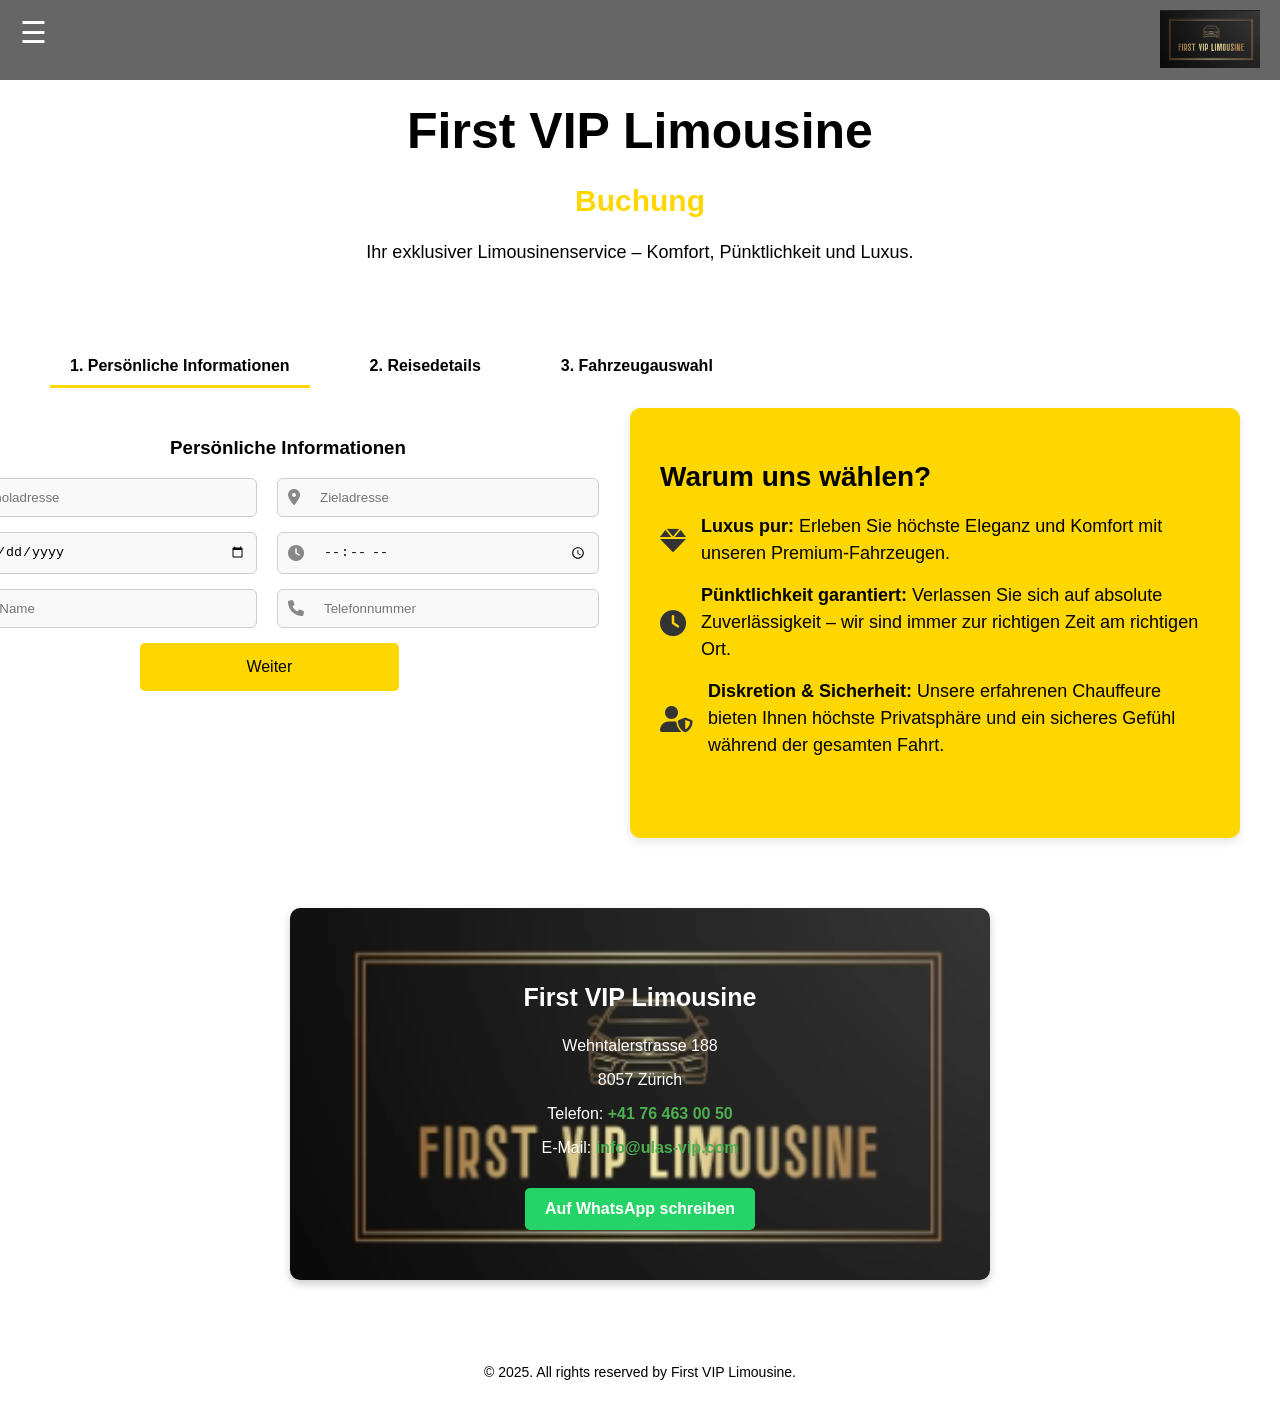
==== booking.html @ 93b34608 "Update booking.html" ====
<!DOCTYPE html>
<html lang="de">
<head>
  <meta charset="UTF-8" />
  <meta name="viewport" content="width=device-width, initial-scale=1.0"/>
  <link rel="icon" type="image/png" href="logo_first_vip_limousine.png">
  <link rel="icon" href="logo_first_vip_limousine.png" sizes="192x192" type="image/png">
  <link rel="apple-touch-icon" href="logo_first_vip_limousine.png">
  <meta name="msapplication-TileImage" content="logo_first_vip_limousine.png">
  <title>Buchung - First VIP Limousine</title>
  <link rel="stylesheet" href="style.css" />
  <script defer src="index.js"></script>
  <script src="https://cdn.jsdelivr.net/npm/@supabase/supabase-js@2/dist/umd/supabase.min.js"></script>
  <script src="booking.js" defer></script>
  <link rel="stylesheet" href="https://cdnjs.cloudflare.com/ajax/libs/font-awesome/6.0.0/css/all.min.css" />
  <script src="https://maps.googleapis.com/maps/api/js?key=DEIN_API_KEY&libraries=places"></script>
  <script src="https://www.google.com/recaptcha/api.js" async defer></script>
</head>
<body>
  <!-- Navigation -->
  <header class="header">
    <div class="menu-icon" onclick="handleMenuClick()">☰</div>
    <nav class="menu" id="menu">
      <a href="index.html" data-key="home">Startseite</a>
      <a href="about.html" data-key="about">Über uns</a>
      <a href="services.html" data-key="services">Dienstleistungen</a>
      <a href="booking.html" data-key="booking">Buchung</a>
      <a href="vehicles.html" data-key="vehicles">Fahrzeuge</a>
      <div class="language-switcher">
        <div class="current-language" onclick="toggleLanguageDropdown()">
          <img src="https://flagcdn.com/w40/de.png" alt="Deutsch" id="current-flag" />
          <span id="current-language-text">Deutsch</span>
          <span class="dropdown-arrow">&#9662;</span>
        </div>
        <div class="language-dropdown" id="language-dropdown" style="display: none;">
          <div onclick="switchLanguage('de')">
            <img src="https://flagcdn.com/w40/de.png" alt="Deutsch" /> Deutsch
          </div>
          <div onclick="switchLanguage('en')">
            <img src="https://flagcdn.com/w40/gb.png" alt="English" /> English
          </div>
        </div>
      </div>
    </nav>
    <img class="logo" src="logo_first_vip_limousine.png" alt="First VIP Limousine" />
  </header>

  <div class="mobile-sidebar" id="mobileSidebar">
    <div class="close-btn" onclick="toggleMobileSidebar()">×</div>
    <div class="sidebar-links">
      <a href="index.html" data-key="home">Startseite</a>
      <a href="about.html" data-key="about">Über uns</a>
      <a href="services.html" data-key="services">Dienstleistungen</a>
      <a href="booking.html" data-key="booking">Buchung</a>
      <a href="vehicles.html" data-key="vehicles">Fahrzeuge</a>
    </div>
    <div class="sidebar-language">
      <div class="current-language" onclick="toggleLanguageDropdownSidebar()">
        <img src="https://flagcdn.com/w40/de.png" alt="Deutsch" id="current-flag-sidebar">
        <span id="current-language-text-sidebar">Deutsch</span>
        <span class="dropdown-arrow">▼</span>
      </div>
      <div class="language-dropdown" id="language-dropdown-sidebar" style="display: none;">
        <div onclick="switchLanguage('en')">
          <img src="https://flagcdn.com/w40/gb.png" alt="English"> English
        </div>
      </div>
    </div>
    <img src="logo_first_vip_limousine.png" class="sidebar-logo" alt="First VIP Limousine">
  </div>

  <section class="title-section">
    <h1 class="main-title" data-key="welcome">First VIP Limousine</h1>
    <h2 class="subtitle" data-key="bookingTitle">Buchung</h2>
    <p class="intro-text" data-key="bookingIntro">
      Ihr exklusiver Limousinenservice – Komfort, Pünktlichkeit und Luxus.
    </p>
  </section>

  <div class="step-tracker">
    <span class="step active" data-key="step1">1. Persönliche Informationen</span>
    <span class="step" data-key="step2">2. Reisedetails</span>
    <span class="step" data-key="step3">3. Fahrzeugauswahl</span>
  </div>

  <section class="booking-container">
    <div class="personal-info-container">
      <div class="booking-steps">
        <div class="step" id="step1">
          <h3 data-key="personalInfo">Persönliche Informationen</h3>
          <div class="input-row">
            <div class="input-group">
              <i class="fa-solid fa-location-dot"></i>
              <input type="text" id="pickup" placeholder="Abholadresse" data-key="pickupPlaceholder" />
            </div>
            <div class="input-group">
              <i class="fa-solid fa-map-marker-alt"></i>
              <input type="text" id="destination" placeholder="Zieladresse" data-key="destinationPlaceholder" />
            </div>
          </div>
          <div class="input-row">
            <div class="input-group">
              <i class="fa-solid fa-calendar"></i>
              <input type="date" id="date" />
            </div>
            <div class="input-group">
              <i class="fa-solid fa-clock"></i>
              <input type="time" id="time" />
            </div>
          </div>
          <div class="input-row">
            <div class="input-group">
              <i class="fa-solid fa-user"></i>
              <input type="text" id="name" placeholder="Ihr Name" data-key="namePlaceholder" />
            </div>
            <div class="input-group">
              <i class="fa-solid fa-phone"></i>
              <input type="tel" id="phone" placeholder="Telefonnummer" data-key="phonePlaceholder" />
            </div>
          </div>
          <button class="next-btn" onclick="nextStep(1)" data-key="next">Weiter</button>
        </div>
      </div>
    </div>
    <div class="step" id="step2" style="display: none;">
        <h3 data-key="travelDetails">Reisedetails</h3>
        <div class="reisedetails-container">
          <div class="reisedetails-group">
            <label for="passengers" data-key="passengerLabel">Anzahl der Passagiere</label>
            <div class="select-box">
              <i class="fa-solid fa-user"></i>
              <select id="passengers">
                <option value="" data-key="passengerOption">Wählen Sie die Anzahl</option>
                <option value="1">1 Passagier</option>
                <option value="2">2 Passagiere</option>
                <option value="3">3 Passagiere</option>
                <option value="4">4 Passagiere</option>
                <option value="5">5 Passagiere</option>
                <option value="6">6 Passagiere</option>
              </select>
            </div>
          </div>
          <div class="reisedetails-group">
            <label for="luggage" data-key="luggageLabel">Anzahl der Gepäckstücke</label>
            <div class="select-box">
              <i class="fa-solid fa-suitcase"></i>
              <select id="luggage">
                <option value="" data-key="luggageOption">Wählen Sie die Anzahl</option>
                <option value="0">0 Gepäckstücke</option>
                <option value="1">1 Gepäckstück</option>
                <option value="2">2 Gepäckstücke</option>
                <option value="3">3 Gepäckstücke</option>
                <option value="4">4 Gepäckstücke</option>
                <option value="5">5 Gepäckstücke</option>
              </select>
            </div>
          </div>
        </div>
        <div class="button-group">
          <button class="back-btn" onclick="prevStep(2)" data-key="back">Zurück</button>
          <button class="next-btn" onclick="nextStep(2)" data-key="next">Weiter</button>
        </div>
      </div>
  
      <div id="step3" class="step" style="display: none;">
        <h2 data-key="vehicleSelection">Wählen Sie Ihr Fahrzeug</h2>
        <div class="fahrzeugauswahl-container">
          <div class="fahrzeug-option" data-car="First Class" onclick="selectCar('First Class')">
            <img src="background_startseite.jpg" alt="First Class" />
            <span class="fahrzeug-label" data-key="firstClass">First Class</span>
            <p data-key="priceFirst">Pro km 5.00 CHF</p>
          </div>
          <div class="fahrzeug-option" data-car="Business VAN" onclick="selectCar('Business VAN')">
            <img src="bildfahrzeugeV250.jpg" alt="Business Van" />
            <span class="fahrzeug-label" data-key="businessVan">Business VAN</span>
            <p data-key="priceVan">Pro km 5.00 CHF</p>
          </div>
        </div>
  
        <div class="recaptcha-container">
          <div class="g-recaptcha" data-sitekey="6LcBk5cqAAAAAPrDhDTb3N4VmvS8I1IhGd5ZooPm"></div>
        </div>
  
        <div class="button-group">
          <button class="back-btn" onclick="prevStep(3)" data-key="back">Zurück</button>
          <button class="next-btn" onclick="sendBooking()" data-key="submitBooking">Buchung senden</button>
        </div>
  
        <div id="result-box"></div>
      </div>
  
      <div class="info-box">
        <h2 data-key="whyChooseUs">Warum sollten Sie sich für uns entscheiden?</h2>
        <div class="info-point">
          <i class="fas fa-gem"></i>
          <p><strong data-key="luxury">Luxus pur:</strong> <span data-key="luxuryText">Erleben Sie höchste Eleganz und Komfort mit unseren Premium-Fahrzeugen.</span></p>
        </div>
        <div class="info-point">
          <i class="fas fa-clock"></i>
          <p><strong data-key="punctuality">Pünktlichkeit garantiert:</strong> <span data-key="punctualityText">Verlassen Sie sich auf absolute Zuverlässigkeit – wir sind immer zur richtigen Zeit am richtigen Ort.</span></p>
        </div>
        <div class="info-point">
          <i class="fas fa-user-shield"></i>
          <p><strong data-key="security">Diskretion & Sicherheit:</strong> <span data-key="securityText">Unsere erfahrenen Chauffeure bieten Ihnen höchste Privatsphäre und ein sicheres Gefühl während der gesamten Fahrt.</span></p>
        </div>
      </div>
    </section>
  
    <section class="contact-section">
      <div class="contact-box">
        <p class="contact-title" data-key="companyName">First VIP Limousine</p>
        <p data-key="address">Wehntalerstrasse 188</p>
        <p data-key="city">8057 Zürich</p>
        <p data-key="phone">Telefon: <a class="contact-link" href="tel:+41764630050">+41 76 463 00 50</a></p>
        <p data-key="email">E-Mail: <a class="contact-link" href="mailto:info@ulas-vip.com">info@ulas-vip.com</a></p>
        <a href="https://wa.me/41764630050" class="whatsapp-button" data-key="whatsapp">Auf WhatsApp schreiben</a>
      </div>
    </section>
  <footer>
    <p>© 2025. All rights reserved by First VIP Limousine.</p>
  </footer>
  </body>

  </html>
---- style.css ----
body {
    font-family: Arial, sans-serif;
    margin: 0;
    padding: 0;
}

.header {
    display: flex;
    justify-content: space-between;
    align-items: center;
    background: rgba(0, 0, 0, 0.6);
    color: white;
    padding: 10px 30px;
    position: fixed;
    width: 100%;
    height: 60px;
    top: 0;
    left: 0;
    z-index: 1000;
    border-bottom: none;
}

.menu-icon {
    display: block;
    font-size: 30px;
    cursor: pointer;
    color: white;
    z-index: 1100;
    position: absolute;
    left: 20px;
    top: 15px;
}

.menu {
    display: none;
    justify-content: center;
    align-items: center;
    gap: 30px;
    position: absolute;
    top: 0;
    left: 50%;
    transform: translateX(-50%);
    height: 100%;
    flex-wrap: nowrap;
    transition: all 0.3s ease;
}

.menu a {
    color: white;
    text-decoration: none;
    font-size: 18px;
    font-weight: bold;
    display: inline-block; 
    white-space: nowrap;
}

.logo {
    width: 100px;
    position: absolute;
    right: 80px;
    top: 10px;
}

.menu.open {
    display: flex;
}

.menu.open a {
    display: inline-block;
}

.hero {
    display: flex;
    justify-content: center;
    align-items: center;
    flex-direction: column;
    height: 100vh;
    background: url('background_startseite.jpg') no-repeat center center/cover;
    color: white;
    text-align: center;
}

.hero h1 {
    font-size: 60px;
    margin-bottom: 20px;
}

.hero button {
    background: gold;
    border: none;
    padding: 15px 30px;
    font-size: 18px;
    cursor: pointer;
    margin-top: 10px;
}

.home {
    text-align: center;
    padding: 40px;
}

.about h2, .about p {
    text-align: center;
}

@media (max-width: 768px) {
    .menu {
        display: none;
    }

    .menu.open {
        display: flex;
        flex-direction: column;
        gap: 10px;
        position: absolute;
        top: 60px;
        left: 50%;
        transform: translateX(-50%);
        background: rgba(0, 0, 0, 0.8);
        padding: 20px;
        border-radius: 10px;
    }

    .menu.open a {
        display: block;
        text-align: center;
    }
}

.menu.open a:hover {
    color: gold;
}

.contact-section {
    display: flex;
    justify-content: center;
    align-items: center;
    padding: 50px 20px;
    background: white;
}

.contact-box {
    background: rgba(0, 0, 0, 0.7); 
    color: white;
    padding: 50px;
    border-radius: 10px;
    text-align: center;
    max-width: 600px;
    width: 100%;
    position: relative;
    background-image: url('logo_first_vip_limousine.png');
    background-size: 100%;
    background-repeat: no-repeat;
    background-position: center;
    box-shadow: 0 4px 8px rgba(0, 0, 0, 0.2);
}

.contact-title {
    font-size: 25px;
    font-weight: bold;
}

.contact-link {
    color: #4CAF50;
    text-decoration: none;
    font-weight: bold;
}

.whatsapp-button {
    display: inline-block;
    background-color: #25D366;
    color: white;
    padding: 12px 20px;
    margin-top: 15px;
    border-radius: 5px;
    text-decoration: none;
    font-weight: bold;
    transition: background 0.3s ease;
}

.whatsapp-button:hover {
    background-color: #1ebe57;
}

.about-page {
    text-align: center;
    padding: 60px 20px;
}

.about-title {
    font-size: 50px;
    font-weight: bold;
    margin-bottom: 10px;
}

.about-subtitle {
    font-size: 30px;
    color: gold;
    margin-bottom: 20px;
}

.about-intro {
    font-size: 18px;
    margin-bottom: 40px;
}

.about-content {
    display: flex;
    justify-content: space-between;
    align-items: center;
    max-width: 1400px;
    margin: 0 auto;
    padding: 40px 20px;
}

.about-text {
    flex: 1;
    text-align: left;
    padding: 20px;
    margin-right: 50px;
}

.about-point {
    margin-bottom: 20px;
}

.about-point h3 {
    font-size: 24px;
    color: gold;
}

.about-point p {
    text-align: justify; 
    line-height: 1.6; 
    word-spacing: normal; 
    letter-spacing: 0.1px; 
    text-justify: inter-word; 
    max-width: 100%; 
}


.about-closing {
    font-size: 18px;
    font-weight: bold;
    margin-top: 20px;
    color: gold;
    text-align: left;
    padding-left: 48px; 
}

.about-image {
    flex: 1;
    position: relative; 
    display: flex;
    justify-content: center;
    align-items: center;
    margin-top: -75px; 
}

.about-image img {
    max-width: 100%;
    width: 100%;
    height: auto;
    border-radius: 10px;
}

@media (max-width: 768px) {
    .about-content {
        flex-direction: column;
    }

    .about-image {
        margin-top: 20px;
    }
}

.about-point {
    display: flex;
    align-items: center;
    gap: 30px; 
    margin-bottom: 15px; 
}

.arrow {
    font-size: 20px; 
    color: black; 
    font-weight: bold;
}

.booking-button {
    position: absolute;
    top: 50%;  
    left: 50%;  
    transform: translate(-50%, -50%); 
    background: gold;
    border: none;
    padding: 15px 30px;
    font-size: 18px;
    cursor: pointer;
    font-weight: bold;
    border-radius: 0px; 
    z-index: 10;
}

.booking-button:hover {
    background: darkgoldenrod;
}

.title-section {
    text-align: center;
    padding: 60px 20px;
}

.main-title {
    font-size: 50px;
    font-weight: bold;
    margin-bottom: 10px;
}

.subtitle {
    font-size: 30px;
    color: gold;
    margin-bottom: 20px;
}

.intro-text {
    font-size: 18px;
    max-width: 800px;
    margin: 0 auto;
    text-align: center;
    line-height: 1.6;
}

.image-section {
    display: flex;
    justify-content: center;
    margin: 40px 0;
}

.service-section {
    max-width: 900px;
    margin: 40px auto;
    text-align: center;
    padding: 20px;
}

.services-container {
    position: relative;
    display: flex;
    justify-content: space-between;
    align-items: center;
    max-width: 1400px;
    margin: 50px auto;
    padding: 40px 50px;
    border-radius: 15px; 
    overflow: hidden;
    mix-blend-mode: screen;
    
    background-image: url('ueeber_uns.jpg'); 
    background-size: cover;
    background-position: center;
    background-repeat: no-repeat;
}

.services-left, .services-right {
    flex: 1;
    text-align: left;
    padding: 40px 50px; 
    color: #FFFFFF !important; 
}

.service-point {
    margin-bottom: 50px; 
}

.service-point h3 {
    font-size: 24px;
    font-weight: bold;
    color: #FFFFFF !important; 
    margin-bottom: 10px;
    text-align: center;
}

.service-point p {
    font-size: 17px;
    text-align: justify;
    line-height: 1.5;
    color: #FFFFFF;
    word-spacing: normal;
    letter-spacing: normal;
    text-align-last: left;
    white-space: normal;
    overflow-wrap: normal;
    word-break: normal;
    hyphens: none;
    max-width: 100%;
}

.services-image {
    position: relative;
    flex: 1.5;
    display: flex;
    justify-content: center;
    align-items: center;
}

.services-image img {
    max-width: 120%; 
    width: 550px; 
    height: auto; 
    border-radius: 10px;
}

.booking-button {
    position: absolute;
    background: gold;
    border: none;
    padding: 15px 30px;
    font-size: 18px;
    cursor: pointer;
    font-weight: bold;
    border-radius: 0px;
    top: 50%;
    left: 50%;
    transform: translate(-50%, -50%);
}

.booking-button:hover {
    background: darkgoldenrod;
}

.services-container {
    max-width: 1200px;
}

.services-right .service-point:first-child {
    position: relative;
    top: -64px; 
}

.services-left .service-point:nth-child(2) {
    position: relative;
    top: 35px;
}

.services-right .service-point:nth-child(2) {
    position: relative;
    top: 20px; 
}

.booking-container {
    display: flex; 
    justify-content: space-between;
    align-items: flex-start; 
    width: 100%;
    max-width: 1200px;
    margin: 0 auto;
    padding: 20px;
}

.booking-left {
    flex: 1;
    max-width: 600px; 
    margin-left: -600px;
}

.booking-right {
    flex: 1; 
    max-width: 500px; 
    background: gold;
    padding: 30px;
    border-radius: 10px;
    text-align: left; 
}

.booking-left h1 {
    font-size: 32px;
    color: black;
}

.booking-steps .step {
    margin-bottom: 20px;
}

.step-tracker {
    display: flex;
    justify-content: flex-start;
    gap: 40px;
    margin-top: 20px;
    margin-left: 50px;
}

.step {
    padding: 10px 20px;
    font-weight: bold;
    white-space: nowrap;
    cursor: pointer;
}

.step.active {
    border-bottom: 3px solid gold;
    font-weight: bold;
}

.input-row {
    display: flex;
    justify-content: space-between;
    margin-bottom: 30px; 
}

.input-group i {
    margin-right: 10px;
    color: gray;
}

.input-group input {
    border: none;
    background: transparent;
    width: 100%;
    outline: none;
}

.next-btn {
    background: gold;
    border: none;
    padding: 15px;
    width: 100%;
    font-size: 18px;
    cursor: pointer;
    border-radius: 5px;
}

.next-btn:hover {
    background: darkgoldenrod;
}

.error-popup {
    position: fixed;
    top: 50%;
    left: 50%;
    transform: translate(-50%, -50%);
    background: white;
    box-shadow: 0px 4px 10px rgba(0, 0, 0, 0.2);
    padding: 20px;
    border-radius: 10px;
    text-align: center;
    width: 300px;
    z-index: 9999;
}

.error-popup-content {
    display: flex;
    flex-direction: column;
    align-items: center;
}

.error-icon {
    font-size: 40px;
    color: red;
    margin-bottom: 10px;
}

.error-popup h2 {
    font-size: 22px;
    color: black;
    margin-bottom: 10px;
}

.error-popup p {
    font-size: 16px;
    margin-bottom: 20px;
}

.error-popup button {
    background: #d33;
    color: white;
    border: none;
    padding: 10px 20px;
    border-radius: 5px;
    cursor: pointer;
    font-size: 16px;
}

.error-popup button:hover {
    background: #b02a2a;
}

.reisedetails-container {
    display: flex;
    justify-content: space-between; 
    width: 100%;
    max-width: 600px; 
    margin-top: 20px; 
}

.reisedetails-group {
    width: 100%;
    max-width: 400px; 
    margin-bottom: 15px;
}

.select-box {
    display: flex;
    align-items: center;
    background: #f5f5f5;
    padding: 10px;
    border-radius: 5px;
}

.select-box i {
    margin-right: 10px;
    color: gray;
}

select {
    width: 100%;
    border: none;
    background: transparent;
    font-size: 16px;
    padding: 5px;
}

.button-group {
    display: flex;
    justify-content: center; 
    gap: 20px;
    margin-top: 20px;
}

.button-group button {
    width: 48%;
    padding: 15px;
    border: none;
    font-size: 16px;
    cursor: pointer;
    border-radius: 5px;
}

.button-group .back-btn {
    background: black;
    color: white;
}

.button-group .next-btn {
    background: gold;
    color: black;
}

.fahrzeugauswahl-container {
    display: flex;
    justify-content: center;
    align-items: center;
    flex-wrap: wrap;
    gap: 20px;
    margin-top: 20px;
}

.fahrzeug-option {
    display: flex;
    flex-direction: column;
    align-items: center;
    text-align: center;
    background: #f9f9f9;
    padding: 20px;
    border-radius: 10px;
    cursor: pointer;
    width: 250px;
    transition: transform 0.3s ease, box-shadow 0.3s ease;
}

.fahrzeug-option:hover {
    transform: scale(1.05);
    box-shadow: 0 4px 10px rgba(0, 0, 0, 0.2);
}

.fahrzeug-option img {
    width: 100%;
    height: auto;
    border-radius: 10px;
}

.fahrzeug-label {
    background: gold;
    padding: 5px 10px;
    border-radius: 5px;
    font-weight: bold;
    margin-top: 10px;
}

.fahrzeug-option p {
    font-size: 18px;
    font-weight: bold;
    color: #333;
    margin-top: 5px;
}

.recaptcha-container {
    display: flex;
    align-items: center;
    justify-content: center;
    margin-top: 20px;
}

.recaptcha-container input {
    margin-right: 10px;
}

.back-btn {
    background: black;
    color: white;
    padding: 15px;
    width: 48%;
    font-size: 16px;
    border: none;
    cursor: pointer;
    border-radius: 5px;
}

.next-btn {
    background: gold;
    color: black;
    padding: 15px;
    width: 48%;
    font-size: 16px;
    border: none;
    cursor: pointer;
    border-radius: 5px;
}

.next-btn i {
    margin-left: 10px; 
}

#step1 h3 {
    margin-left: 110px; 
}


#step1 .input-row {
    display: flex;
    justify-content: center;
    gap: 20px; 
    margin-bottom: 15px;
}

#step1 .input-group {
    display: flex;
    align-items: center;
    gap: 8px;
    border: 1px solid #ccc;
    padding: 10px;
    border-radius: 6px;
    width: 300px; 
    background-color: #f9f9f9;
}

#step1 .input-group i {
    color: #888;
}

#step1 .input-group input {
    border: none;
    outline: none;
    width: 100%;
    background: transparent;
}

#step1 .next-btn {
    margin-left: 80px; 
}

#step1 .next-btn:hover {
    background-color: #e89c00;
}

#step1 .input-row {
    justify-content: flex-start; 
    margin-left: -125px; 
}

#step2 h3 {
    text-align: center;
    margin-bottom: 20px;
}

#step2 .reisedetails-container {
    display: flex;
    justify-content: center;
    gap: 20px; 
    margin-bottom: 15px;
}

#step2 select {
    border: none;
    outline: none;
    width: 100%;
    background: transparent;
}

#step2 .button-group {
    display: flex;
    justify-content: center; 
    gap: 20px;
    margin-top: 20px;
}

#step2 .back-btn,
#step2 .next-btn {
    padding: 15px;
    font-size: 16px;
    border: none;
    cursor: pointer;
    border-radius: 5px;
    width: 48%;
}

#step2 .next-btn:hover {
    background-color: #e89c00;
}

#step2 {
    margin-left: -50px; 
}

#step3 {
    margin-left: -100px; 
}

#step3 h2 {
    text-align: left; 
    margin-left: 180px; 
}

.fahrzeug-option {
    display: flex;
    flex-direction: column;
    justify-content: flex-start; 
    align-items: center;
    background: #f9f9f9;
    padding: 20px;
    border-radius: 10px;
    cursor: pointer;
    width: 250px;
    height: auto; 
    transition: transform 0.3s ease, box-shadow 0.3s ease;
}

.fahrzeug-option img {
    width: 100%;
    height: 150px;
    object-fit: cover;
    border-radius: 10px;
}

.fahrzeug-option .fahrzeug-label {
    margin-bottom: 10px; 
}

.fahrzeug-option p {
    margin: 5px 0; 
}

.info-box {
    background-color: #ffd700;
    padding: 30px;
    border-radius: 10px;
    color: #000;
    font-size: 18px;
    box-shadow: 0 4px 10px rgba(0, 0, 0, 0.1);
}

.info-box h2 {
    font-size: 28px;
    font-weight: bold;
    margin-bottom: 20px;
}

.info-point {
    display: flex;
    align-items: center;
    gap: 15px;
    margin-bottom: 15px;
}

.info-point i {
    font-size: 26px;
    color: #333;
}

.info-point p {
    margin: 0;
    font-size: 18px;
    line-height: 1.5;
    color: #000;
}

.info-box {
    background-color: #ffd700;
    padding: 30px;
    border-radius: 10px;
    color: #000;
    font-size: 18px;
    box-shadow: 0 4px 10px rgba(0, 0, 0, 0.1);
    width: 550px !important; 
    height: 370px !important; 
}

.success-popup {
    position: fixed;
    top: 50%;
    left: 50%;
    transform: translate(-50%, -50%);
    background: #e6ffe6;
    box-shadow: 0px 4px 10px rgba(0, 0, 0, 0.2);
    padding: 20px;
    border-radius: 10px;
    text-align: center;
    width: 300px;
    z-index: 9999;
    border: 2px solid #4CAF50;
}

.success-popup-content {
    display: flex;
    flex-direction: column;
    align-items: center;
}

.success-icon {
    font-size: 40px;
    color: #4CAF50;
    margin-bottom: 10px;
}

.success-popup h2 {
    font-size: 22px;
    color: #4CAF50;
    margin-bottom: 10px;
}

.success-popup p {
    font-size: 16px;
    margin-bottom: 20px;
}

.success-popup button {
    background: #4CAF50;
    color: white;
    border: none;
    padding: 10px 20px;
    border-radius: 5px;
    cursor: pointer;
    font-size: 16px;
}

.success-popup button:hover {
    background: #45a049;
}

.warning-popup {
    position: fixed;
    top: 50%;
    left: 50%;
    transform: translate(-50%, -50%);
    background: #fffbe6;
    box-shadow: 0px 4px 10px rgba(0, 0, 0, 0.2);
    padding: 20px;
    border-radius: 10px;
    text-align: center;
    width: 300px;
    z-index: 9999;
    border: 2px solid #ffcc00;
}

.warning-popup-content {
    display: flex;
    flex-direction: column;
    align-items: center;
}

.warning-icon {
    font-size: 40px;
    color: #ffcc00;
    margin-bottom: 10px;
}

.warning-popup h2 {
    font-size: 22px;
    color: #ff9900;
    margin-bottom: 10px;
}

.warning-popup p {
    font-size: 16px;
    margin-bottom: 20px;
}

.warning-popup button {
    background: #ff9900;
    color: white;
    border: none;
    padding: 10px 20px;
    border-radius: 5px;
    cursor: pointer;
    font-size: 16px;
}

.warning-popup button:hover {
    background: #e68a00;
}

.vehicles-container {
    display: flex;
    justify-content: center;
    align-items: stretch;
    flex-wrap: wrap;
    gap: 20px;
    margin-top: 30px;
}

.vehicle-box {
    background: #000;
    color: #fff;
    padding: 20px;
    border-radius: 10px;
    width: 460px !important; 
    height: 500px; 
    text-align: center;
    display: flex;
    flex-direction: column;
    justify-content: center;
    align-items: center;
}

.vehicle-box:hover {
    transform: translateY(-5px);
}

.vehicle-box h2 {
    font-size: 22px;
    margin-bottom: 10px;
}

.vehicle-slider img {
    width: 100%;
    border-radius: 10px;
    margin-bottom: 10px;
}

.vehicle-box button {
    background: gold;
    color: black;
    border: none;
    padding: 10px 20px;
    cursor: pointer;
    border-radius: 5px;
    font-size: 16px;
    margin-top: 10px;
}

.vehicle-box button:hover {
    background: darkgoldenrod;
}

.slider-container {
    position: relative;
    display: flex;
    justify-content: center;
    align-items: center;
    height: 220px;
    overflow: hidden;
}

.slider {
    display: flex;
    justify-content: center;
    align-items: center;
    height: 200px;
}

.slider img {
    max-width: 85%; 
    height: auto;
    object-fit: cover;
    display: block;
    margin: 0 auto;
}

.slider-btn {
    position: absolute;
    top: 50%; 
    transform: translateY(-50%);
    background: transparent; 
    color: white;
    border: none;
    width: 10px;
    height: 40px;
    display: flex;
    justify-content: center;
    align-items: center;
    cursor: pointer;
    font-size: 10px;
    border-radius: 8px;
    z-index: 10;
}

.prev-btn {
    left: -10px; 
}

.next-btn {
    right: -10px; 
}

.slider-btn:hover {
    background: rgb(48, 48, 48);
}

.slider-index {
    position: absolute;
    bottom: 10px; 
    right: 40px; 
    background: rgba(0, 0, 0, 0.5);
    color: white;
    padding: 3px 6px;
    border-radius: 12px;
    font-size: 14px;
    opacity: 0.8;
    z-index: 10;
}

.vehicle-box {
    background: #000;
    color: #fff;
    padding: 20px;
    border-radius: 10px;
    width: 500px;
    height: 500px;
    text-align: center;
    display: flex;
    flex-direction: column;
    justify-content: center;
    align-items: center;
}

.vehicle-box h2 {
    font-size: 22px;
    margin-bottom: 10px;
}

.vehicle-box button {
    background: gold;
    color: black;
    border: none;
    padding: 10px 20px;
    cursor: pointer;
    border-radius: 5px;
    font-size: 16px;
    margin-top: 10px;
}

.vehicle-box button:hover {
    background: darkgoldenrod;
}

.slider-btn {
    background-color: transparent !important; 
    color: white !important;
}

/* Sprachumschalter */
.language-switcher {
    position: relative;
    display: none; 
}

.menu.open .language-switcher {
    display: flex;
    align-items: center;
}

.current-language {
    display: flex;
    align-items: center;
    cursor: pointer;
    gap: 8px;
}

.current-language img {
    width: 24px;
    height: 16px;
}

.current-language span {
    font-size: 16px;
}

.dropdown-arrow {
    font-size: 16px;
    color: #fff;
    transition: transform 0.2s ease;
}

/* Pfeil dreht sich beim Öffnen */
.language-dropdown.open + .dropdown-arrow {
    transform: rotate(180deg);
}

.language-dropdown {
    display: none;
    position: absolute;
    top: 35px;
    left: 0;
    background-color: rgba(0, 0, 0, 0.9);
    padding: 5px;
    border-radius: 5px;
    z-index: 10;
}

.language-dropdown div {
    padding: 5px 10px;
    display: flex;
    align-items: center;
    color: white;
    cursor: pointer;
    gap: 8px;
}

.language-dropdown div img {
    width: 24px;
    height: 16px;
}

.language-dropdown div:hover {
    background-color: rgba(255, 255, 255, 0.1);
}

html[lang="en"] .services-right .service-point:first-of-type {
    transform: translateY(28px);
}

html[lang="en"] #step2 {
    margin-left: -127px; /* Wert anpassen je nach gewünschtem Versatz */
}

.mobile-sidebar {
    position: fixed;
    top: 0;
    right: -100%;
    width: 75%;
    max-width: 320px;
    height: 100vh;
    background-color: rgba(0, 0, 0, 0.95);
    color: white;
    padding: 20px 20px 40px;
    z-index: 2000;
    display: flex;
    flex-direction: column;
    justify-content: flex-start;
    align-items: flex-start;
    transition: right 0.3s ease;
}

.mobile-sidebar.open {
    right: 0;
}

.close-btn {
    font-size: 30px;
    position: absolute;
    right: 20px;
    top: 15px;
    cursor: pointer;
}

.sidebar-links {
    margin-top: 60px; 
    width: 100%;
}

.sidebar-links a {
    color: white;
    text-decoration: none;
    font-size: 18px;
    margin-bottom: 18px;
    display: block;
    padding: 5px 0;
}

.sidebar-links a:hover {
    color: gold;
}

.sidebar-language {
    position: relative;
    width: 100%;
}

.sidebar-logo {
    margin-top: 80px;
    width: 100%;
    max-width: 300px;
    align-self: center;
}

#language-dropdown-sidebar {
    display: none;
    position: absolute;
    top: 100%; 
    left: 0;
    background-color: rgba(0, 0, 0, 0.95);
    padding: 5px;
    border-radius: 5px;
    z-index: 10;
    width: 100%;
    box-shadow: 0 4px 8px rgba(0, 0, 0, 0.3);
}

#language-dropdown-sidebar div {
    padding: 8px 10px;
    display: flex;
    align-items: center;
    color: white;
    cursor: pointer;
    gap: 8px;
}

#language-dropdown-sidebar div:hover {
    background-color: rgba(255, 255, 255, 0.1);
}

#language-dropdown-sidebar img {
    width: 24px;
    height: 16px;
}

@media (max-width: 768px) {
    .hero {
        height: auto !important;
        min-height: unset !important;
        background-size: 100% auto;
        background-position: top center;
        background-repeat: no-repeat;
        background-color: black;
        display: flex;
        flex-direction: column;
        justify-content: flex-start;
        align-items: center;
        padding-top: 100px;
        padding-bottom: 100px;
        text-align: center;
    }

    .hero h1 {
        font-size: 26px;
        margin: 0;
    }

   .hero button {
    font-size: 15px;
    padding: 10px 18px;
    margin-top: 10px;
    font-weight: bold; 
}

    #why-choose-us {
        margin-top: 80px !important;
        padding-top: 0 !important;
    }
}

@media (max-width: 768px) {
    .contact-box {
        background-size: contain !important; 
        background-color: transparent !important;
        background-repeat: no-repeat;
        background-position: center;
       	padding: 80px 20px; 
        max-width: 90%;
        margin: 0 auto;
        height: 220px; 
    }
}

footer {
    text-align: center;
    padding: 20px 0;
    font-size: 14px;
}

@media (max-width: 768px) {
    .about-title,
    .about-subtitle,
    .about-intro {
      text-align: center;
      margin-left: auto;
      margin-right: auto;
    }
  
    .about-text {
      width: 100%;
      padding: 0 10px;
      margin: 0 auto;
    }
  
    .about-point p {
      font-size: 16px;
      text-align: justify;
    }
  
    .about-closing {
      font-size: 14px;
      text-align: left;
      padding-left: 10px !important; 
      margin-top: 20px;
    }
  }

  @media (max-width: 768px) {
    .about-point {
      margin-left: -50px; 
    }
  }
  
  @media (max-width: 768px) {
    .about-title {
      text-align: center;
      margin-left: 20px; 
    }
  }

  @media (max-width: 768px) {
    .services-container {
      display: none;
    }
  
    .services-mobile {
      display: flex;
      flex-direction: column;
      gap: 20px;
      padding: 20px;
    }
  
    .services-mobile .service-point {
    background-color: gold !important;   
    color: black !important;             
    text-align: left !important;         
  }
  
    .mobile-services-image .image-wrapper {
      position: relative;
      text-align: center;
    }
  
    .mobile-services-image img {
      width: 100%;
      border-radius: 10px;
    }
  
    .mobile-services-image .booking-button {
      position: absolute;
      top: 50%;
      left: 50%;
      transform: translate(-50%, -50%);
      background: gold;
      color: black;
      padding: 12px 24px;
      border: none;
      font-weight: bold;
      border-radius: 5px;
      font-size: 16px;
    }
  
    .mobile-services-image .booking-button:hover {
      background-color: darkgoldenrod;
    }
  }
  
  @media (min-width: 769px) {
    .services-mobile {
      display: none;
    }
  }
  
  @media (max-width: 768px) {
    .services-mobile .service-point:nth-child(2) {
      margin-bottom: 40px;
    }
  
    .mobile-services-image {
      margin-bottom: 40px; 
    }
  } 

  @media (max-width: 768px) {
    .mobile-center-wrapper {
      display: flex;
      justify-content: center;
      align-items: center;
      flex-direction: column;
      padding: 0 10px;
    }
  
    .booking-container {
      display: flex;
      flex-direction: column !important;
      align-items: center !important;
      justify-content: center !important;
      width: 100%;
      max-width: 100%;
      padding: 0 15px;
      margin: 0 auto;
      text-align: center;
    }
  
    .booking-container .step {
      width: 100%;
      max-width: 100%;
    }
  
    .step-tracker {
      display: flex;
      justify-content: center;
      align-items: center;
      gap: 4px;
      margin: 20px 0 10px 0;
      padding: 0;
      width: 100%;
      text-align: center;
    }
  
    .step-tracker .step {
      font-size: 11px;
      padding: 4px 6px;
      white-space: nowrap;
      font-weight: 500;
    }
  
    .step-tracker .step.active {
      border-bottom: 2px solid gold;
    }
  
    .personal-info-container {
      width: 100%;
      display: flex;
      justify-content: center;
    }
  
    .booking-steps {
      width: 100%;
      max-width: 330px;
    }
  
    #step1 h3 {
      text-align: center;
      margin: 20px 0;
      margin-left: -35px !important;
    }
  
    #step1 .input-row {
      flex-direction: column;
      align-items: center;
      justify-content: center;
      margin: 0 auto 20px;
      gap: 12px;
    }
  
    #step1 .input-group {
      width: 100%;
      max-width: 300px;
      margin-left: -15px !important;
      margin: 0 auto;
      display: flex;
      align-items: center;
      justify-content: flex-start;
      gap: 10px;
      background: #f9f9f9;
      padding: 10px;
      border: 1px solid #ccc;
      border-radius: 6px;
    }
  
    #step1 .input-group input {
      width: 100%;
      border: none;
      outline: none;
      background: transparent;
    }
  
    #step1 .next-btn {
      margin: 20px auto 0;
      width: 100%;
      max-width: 300px;
      margin-left: -5px !important;
      display: block;
    }
  
    .info-box {
        width: 95% !important;
        max-width: 290px !important;
        padding: 20px !important;
        margin: 30px auto 0;
        margin-bottom: 40px; 
        font-size: 16px;
        text-align: center;
        box-shadow: 0 4px 8px rgba(0, 0, 0, 0.15);
    }      
  
    .info-box h2 {
      font-size: 20px;
      margin-bottom: 16px;
    }
  
    .info-point {
      display: flex;
      align-items: flex-start;
      justify-content: flex-start;
      gap: 10px;
      text-align: left;
    }
  
    .info-point i {
      font-size: 20px;
      margin-top: 4px;
    }
  
    .info-point p {
      font-size: 15px;
      line-height: 1.4;
      margin: 0;
    }
  
    .mobile-center-wrapper {
      display: flex;
      justify-content: center;
      align-items: center;
      flex-direction: column;
      padding: 0 10px;
    }
  
    .booking-container {
      width: 100%;
      max-width: 360px;
      margin: 0 auto;
    }
  }

  @media (max-width: 768px) {
    #step2 {
      margin-left: 0 !important;
      padding: 0 10px;
      display: flex;
      justify-content: center;
    }
  
    #step2 .reisedetails-container {
      display: flex;
      flex-direction: column;
      align-items: flex-start; 
      width: 100%;
      max-width: 320px;
    }
  
    #step2 .reisedetails-group {
      width: 100%;
      margin-bottom: 20px;
    }
  
    #step2 .reisedetails-group label {
      display: block;
      margin-bottom: 6px;
      font-weight: bold;
      text-align: left;
    }
  
    #step2 .select-box {
      width: 100%;
    }
  }
  
  @media (max-width: 768px) {
    #step2 .reisedetails-container {
      margin-left: 10px;
    }
  }

  @media (max-width: 768px) {
    #step3 {
      padding: 0 15px;
      width: 100%;
      max-width: 100%;
      text-align: center;
      display: flex;
      flex-direction: column;
      align-items: center;
    }
  
    #step3 h2 {
      text-align: center !important;
      font-size: 22px;
      margin-bottom: 20px;
      width: 100%;
    }
  
    .fahrzeugauswahl-container {
      display: flex;
      flex-direction: column;
      align-items: center;
      width: 100%;
      gap: 20px;
      margin-bottom: 20px;
    }
  
    .fahrzeug-option {
      width: 90%;
      max-width: 280px;
    }
  
    .recaptcha-container {
      display: flex;
      justify-content: center;
      width: 100%;
      margin-top: 25px;
      margin-bottom: 20px;
    }
  
    #step3 .button-group {
      display: flex;
      justify-content: center;
      align-items: center;
      gap: 20px;
      flex-direction: row; 
      width: 100%;
      max-width: 320px;
      margin-bottom: 40px;
    }
  
    #step3 .button-group button {
      width: 48%;
      padding: 14px;
      font-size: 16px;
    }
  }
  
  @media (max-width: 768px) {
    #step3 h2 {
      text-align: left !important;
      padding-left: 105px; 
      margin-left: 0;
    }
  }
  
  @media (max-width: 768px) {
    .fahrzeugauswahl-container {
      padding-left: 48px; 
    }
  }

  @media (max-width: 768px) {
    .recaptcha-container {
      margin-top: 40px; 
      margin-bottom: 40px; 
      justify-content: flex-start;
      padding-left: 75px;
    }
  
    #step3 .button-group {
      justify-content: flex-start;
      padding-left: 70px;
      margin-bottom: 10px; 
    }
  }  
  
  @media (max-width: 768px) {
    .vehicle-box {
      width: 90%;
      max-width: 300px;
      height: auto;
      padding: 15px 15px 20px;
    }
  
    .vehicle-box h2 {
      font-size: 18px;
      margin-bottom: 8px;
    }
  
    .vehicle-box p {
      font-size: 14px;
      margin: 4px 0; 
    }
  
    .vehicle-box button {
      margin-top: 12px;
      padding: 10px 16px;
      font-size: 15px;
    }
  
    .slider-container {
      height: auto;
      margin-bottom: 10px;
    }
  
    .slider img {
      max-width: 100%;
      height: auto;
      border-radius: 8px;
    }
  }
  
  @media (max-width: 768px) {
    .vehicles-container {
      display: flex !important;
      flex-direction: column !important;
      justify-content: center !important;
      align-items: center !important;
      width: 100vw !important;
      margin: 0 auto !important;
      padding: 0 !important;
    }
  
    .vehicle-box {
      width: 90vw !important;
      max-width: 320px !important;
      margin: 0 auto !important;
    }
  }     

@media (max-width: 768px) {
    .slider-index {
      bottom: 18px;       
      right: 20px;        
      font-size: 13px;
      padding: 3px 6px;
    }

    .slider-btn {
      color: white !important;
    }
    
    .slider img {
      touch-action: manipulation;
    }    
}

@media (max-width: 768px) {
  .booking-button,
  .hero button,
  .vehicle-box button:not(.slider-btn) {
    color: black !important;
    -webkit-text-fill-color: black !important;
  }
}

#step2 select,
#step2 select option {
  color: black !important;
  -webkit-text-fill-color: black !important;
  background-color: white;
}

#step1 input[type="date"],
#step1 input[type="time"] {
  color: black !important;
  -webkit-text-fill-color: black !important;
}

@media (max-width: 768px) {
  .about-point p[data-key="aboutPoint1"],
  .about-point p[data-key="aboutPoint2"],
  .about-point p[data-key="aboutPoint3"] {
    text-align: left !important;
    padding-left: 5px;
    padding-right: 10px;
  }

  .about-point {
    gap: 10px !important;         
    margin-left: -25px !important; 
  }

  .booking-button {
    font-size: 14px !important;
    padding: 10px 18px !important;
  }
 }

@media (max-width: 768px) {
  .about-image {
    margin-bottom: 0 !important; 
  }

  .about-content {
    padding-bottom: 0 !important;
  }

  .contact-section {
    margin-top: -10px !important; 
    padding-top: 0 !important;
  }
}

@media (max-width: 768px) {
  .services-mobile .service-point {
    background-color: gold !important;   
    color: black !important;             
    text-align: left !important;         
  }

  .services-mobile .service-point p {
    text-align: left !important;         
    color: black !important;
    padding-left: 5px;
    padding-right: 5px;
  }

  .services-mobile .service-point h3 {
    text-align: center; 
    color: black !important;
  }
}

@media (max-width: 768px) {
  input,
  select,
  textarea {
    font-size: 16px !important;
  }
}

html, body {
  max-width: 100%;
  overflow-x: hidden;
}

@media (max-width: 768px) {

  .vehicles-container {
    display: flex !important;
    flex-direction: column !important;
    justify-content: center !important;
    align-items: center !important;
    width: 100% !important;
    padding: 0 !important;
    margin: 0 auto !important;
    text-align: center !important;
    margin-bottom: 60px !important;
  }

  .vehicle-box {
    width: 90vw !important;
    max-width: 300px !important;
    margin: 20px auto !important;
    padding: 20px !important;
    text-align: center !important;
  }
}
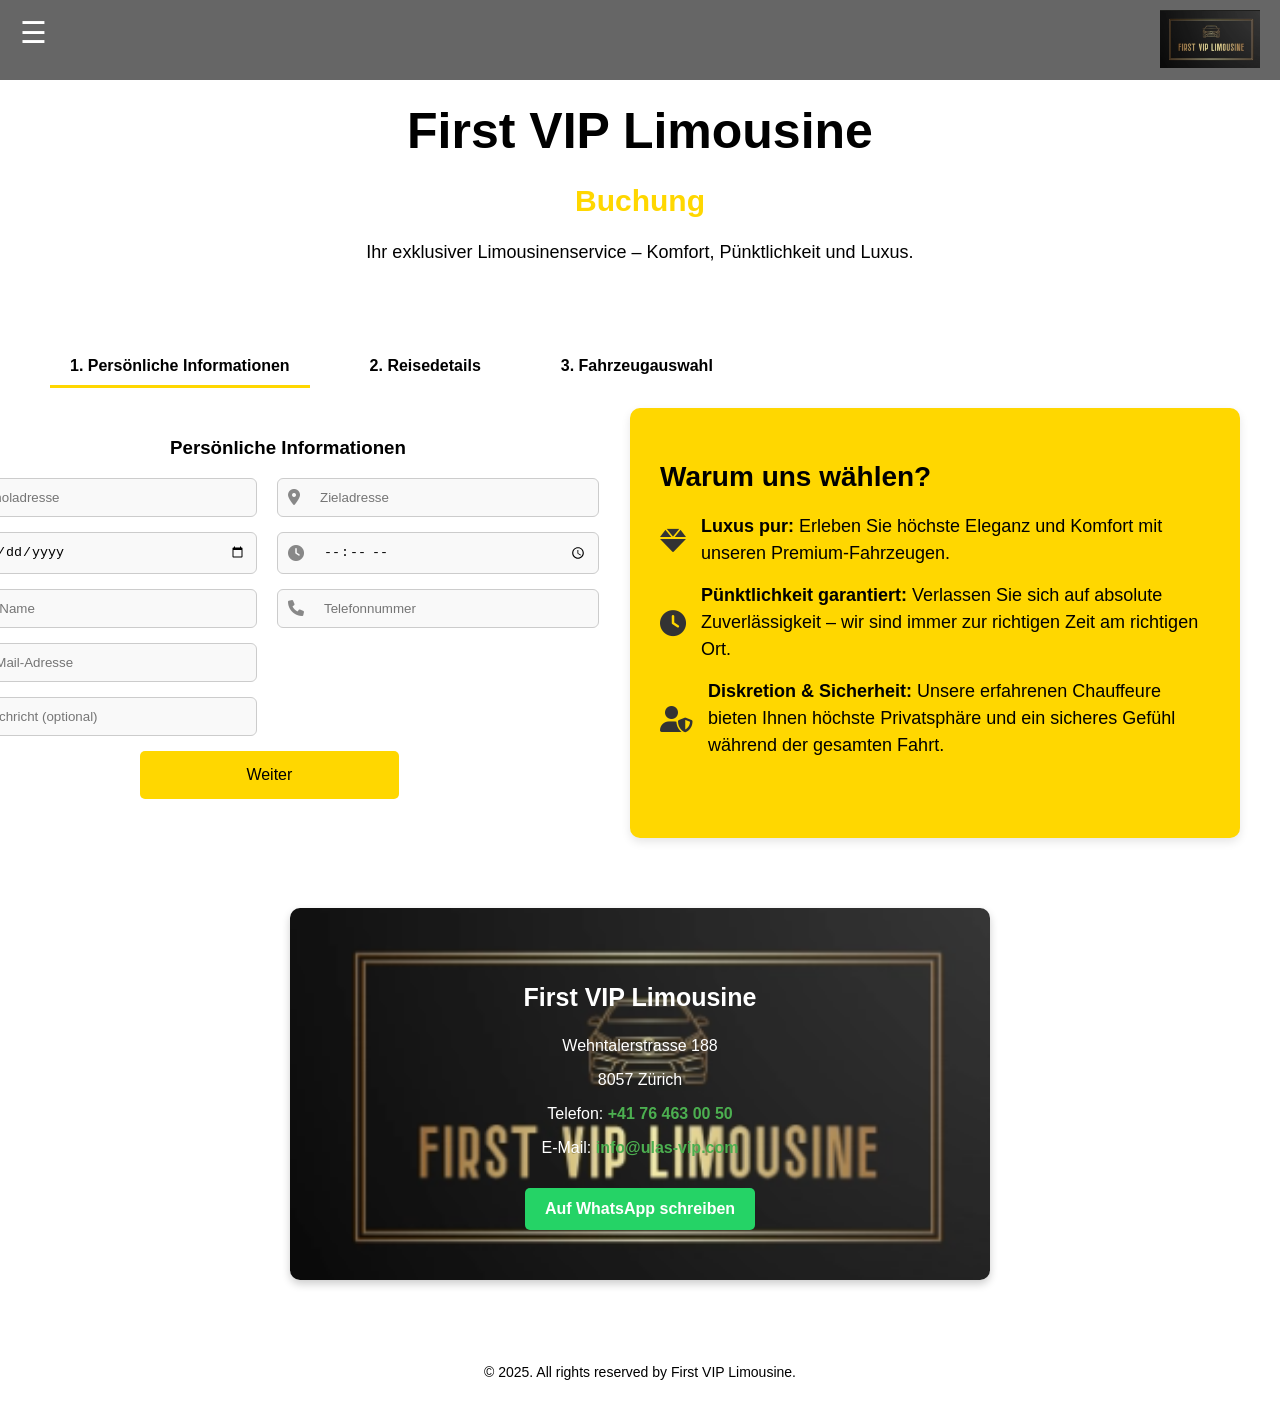
==== commit c20e38ad: "Update booking.html" ====
--- a/booking.html
+++ b/booking.html
@@ -118,6 +118,18 @@
               <input type="tel" id="phone" placeholder="Telefonnummer" data-key="phonePlaceholder" />
             </div>
           </div>
+          <div class="input-row">
+            <div class="input-group">
+              <i class="fa-solid fa-envelope"></i>
+              <input type="email" id="email" placeholder="E-Mail-Adresse" />
+          </div>
+        </div>
+        <div class="input-row">
+          <div class="input-group">
+            <i class="fa-solid fa-comment"></i>
+            <input type="text" id="message" placeholder="Nachricht (optional)" />
+          </div>
+        </div>
           <button class="next-btn" onclick="nextStep(1)" data-key="next">Weiter</button>
         </div>
       </div>
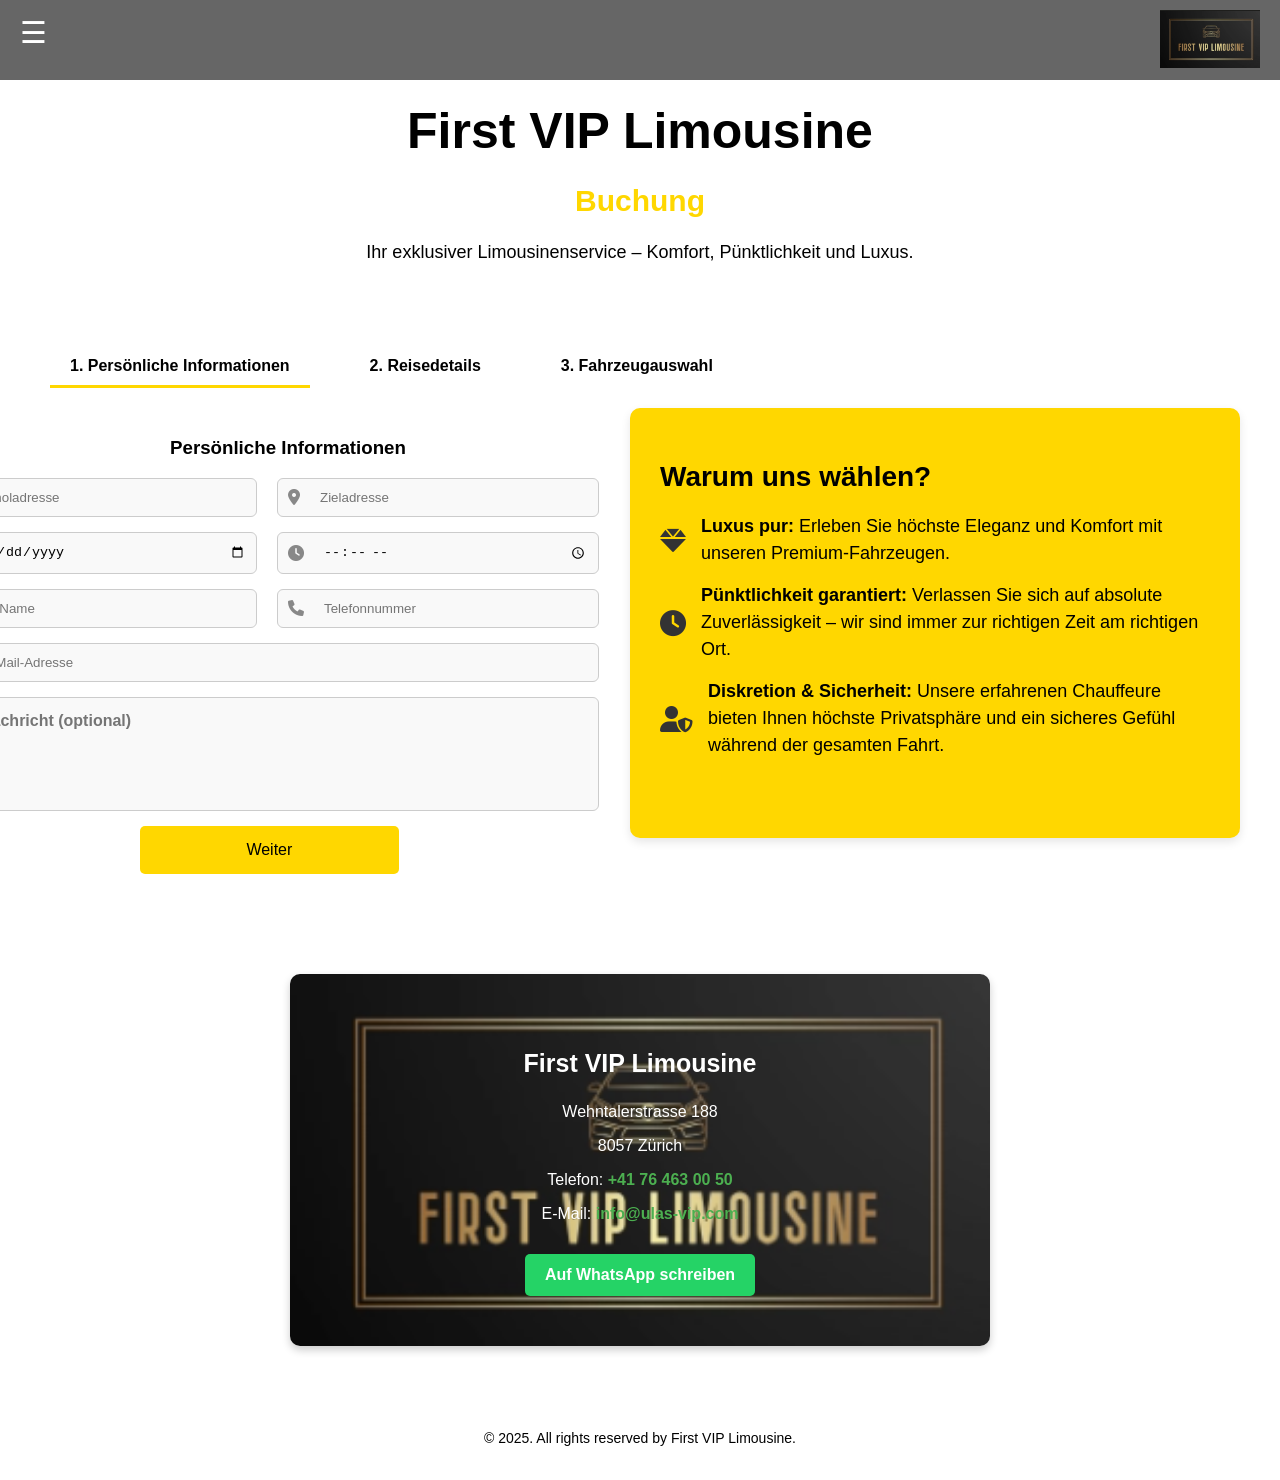
==== commit 9b804c7c: "Update booking.html" ====
--- a/booking.html
+++ b/booking.html
@@ -118,18 +118,30 @@
               <input type="tel" id="phone" placeholder="Telefonnummer" data-key="phonePlaceholder" />
             </div>
           </div>
-          <div class="input-row">
-            <div class="input-group">
+          <div class="input-row full-width-row">
+          <div class="input-group">
               <i class="fa-solid fa-envelope"></i>
-              <input type="email" id="email" placeholder="E-Mail-Adresse" />
-          </div>
-        </div>
-        <div class="input-row">
-          <div class="input-group">
-            <i class="fa-solid fa-comment"></i>
-            <input type="text" id="message" placeholder="Nachricht (optional)" />
-          </div>
-        </div>
+              <input
+                  type="email"
+                  id="email"
+                  placeholder="E-Mail-Adresse"
+                  data-key="emailPlaceholder"
+                  required
+                  autocomplete="email"
+              />
+          </div>
+      </div>
+      
+      <div class="input-row full-width-row">
+      <div class="input-group message-group">
+          <i class="fa-solid fa-comment"></i>
+          <textarea
+              id="message"
+              placeholder="Nachricht (optional)"
+              data-key="messagePlaceholder"
+          ></textarea>
+      </div>
+  </div>
           <button class="next-btn" onclick="nextStep(1)" data-key="next">Weiter</button>
         </div>
       </div>
--- a/style.css
+++ b/style.css
@@ -1953,4 +1953,50 @@
     padding: 20px !important;
     text-align: center !important;
   }
-}+}
+/* Nur E-Mail und Nachricht breiter machen */
+#step1 .input-row.full-width-row {
+    justify-content: center;
+}
+#step1 .input-row.full-width-row .input-group {
+    width: 100%;
+    max-width: 760px;
+}
+/* E-Mail normal */
+#step1 .input-row.full-width-row input[type="email"] {
+    width: 100%;
+}
+/* Nachricht als richtiges großes Feld */
+#step1 .message-group {
+    align-items: flex-start;
+    padding-top: 12px;
+}
+
+#step1 .message-group i {
+    margin-top: 6px;
+}
+
+#message {
+    width: 100%;
+    min-height: 90px;
+    border: none;
+    outline: none;
+    background: transparent;
+    resize: none;
+    font: inherit;
+    line-height: 1.4;
+    padding: 0;
+    margin: 0;
+}
+
+/* Mobile */
+@media (max-width: 768px) {
+    #step1 .input-row.full-width-row .input-group {
+        width: 100%;
+        max-width: 300px;
+    }
+
+    #message {
+        min-height: 90px;
+    }
+}
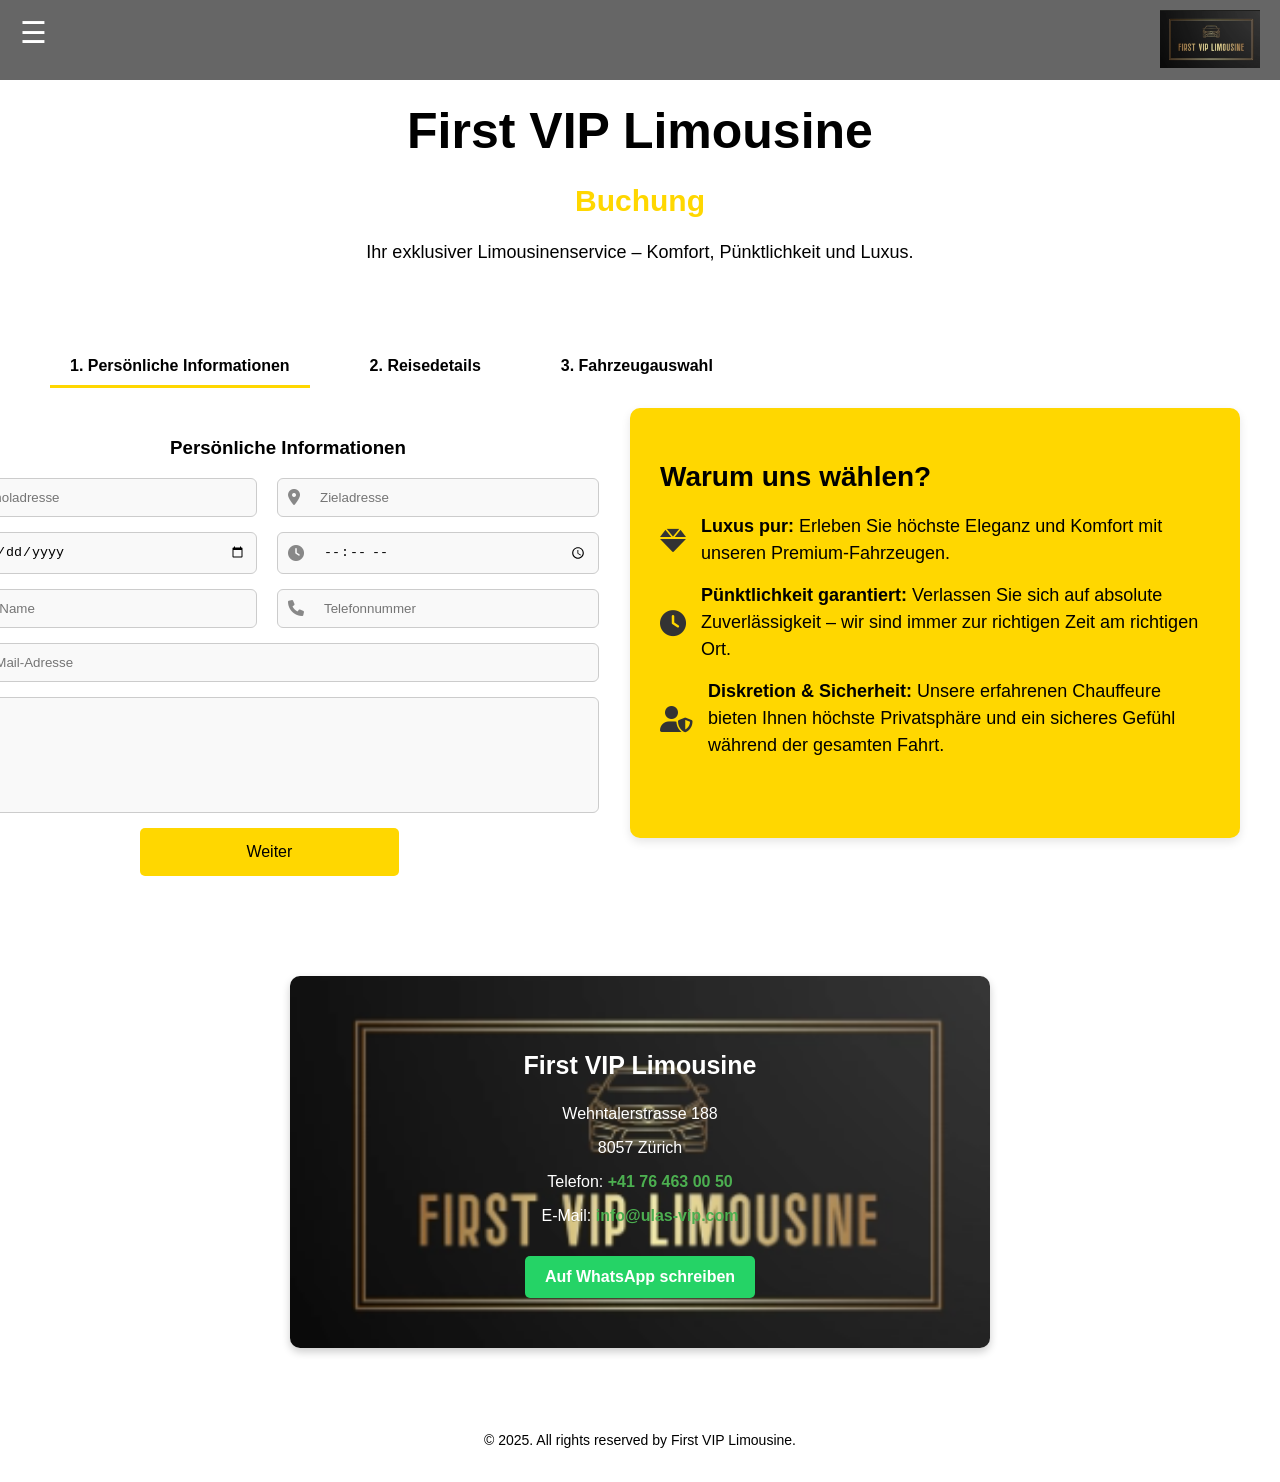
==== commit 1a05d864: "Update booking.html" ====
--- a/booking.html
+++ b/booking.html
@@ -134,14 +134,16 @@
       
       <div class="input-row full-width-row">
       <div class="input-group message-group">
-          <i class="fa-solid fa-comment"></i>
-          <textarea
-              id="message"
-              placeholder="Nachricht (optional)"
-              data-key="messagePlaceholder"
-          ></textarea>
-      </div>
-  </div>
+        <i class="fa-solid fa-comment"></i>
+        <textarea
+          id="message"
+          placeholder=" "
+          data-placeholder-main="Message"
+          data-placeholder-optional="(optional)"
+          data-key="messagePlaceholder"
+        ></textarea>
+      </div>
+    </div>
           <button class="next-btn" onclick="nextStep(1)" data-key="next">Weiter</button>
         </div>
       </div>
--- a/style.css
+++ b/style.css
@@ -2000,3 +2000,23 @@
         min-height: 90px;
     }
 }
+
+/* Message Placeholder korrekt anzeigen */
+#message::placeholder {
+    font-weight: normal;
+    color: #888;
+}
+
+/* Textarea richtig ausrichten */
+#step1 .message-group textarea {
+    display: block;
+    width: 100%;
+    height: 100%;
+    text-align: left;
+    vertical-align: top;
+    padding-top: 2px;
+}
+
+#step1 .message-group {
+    align-items: flex-start;
+}
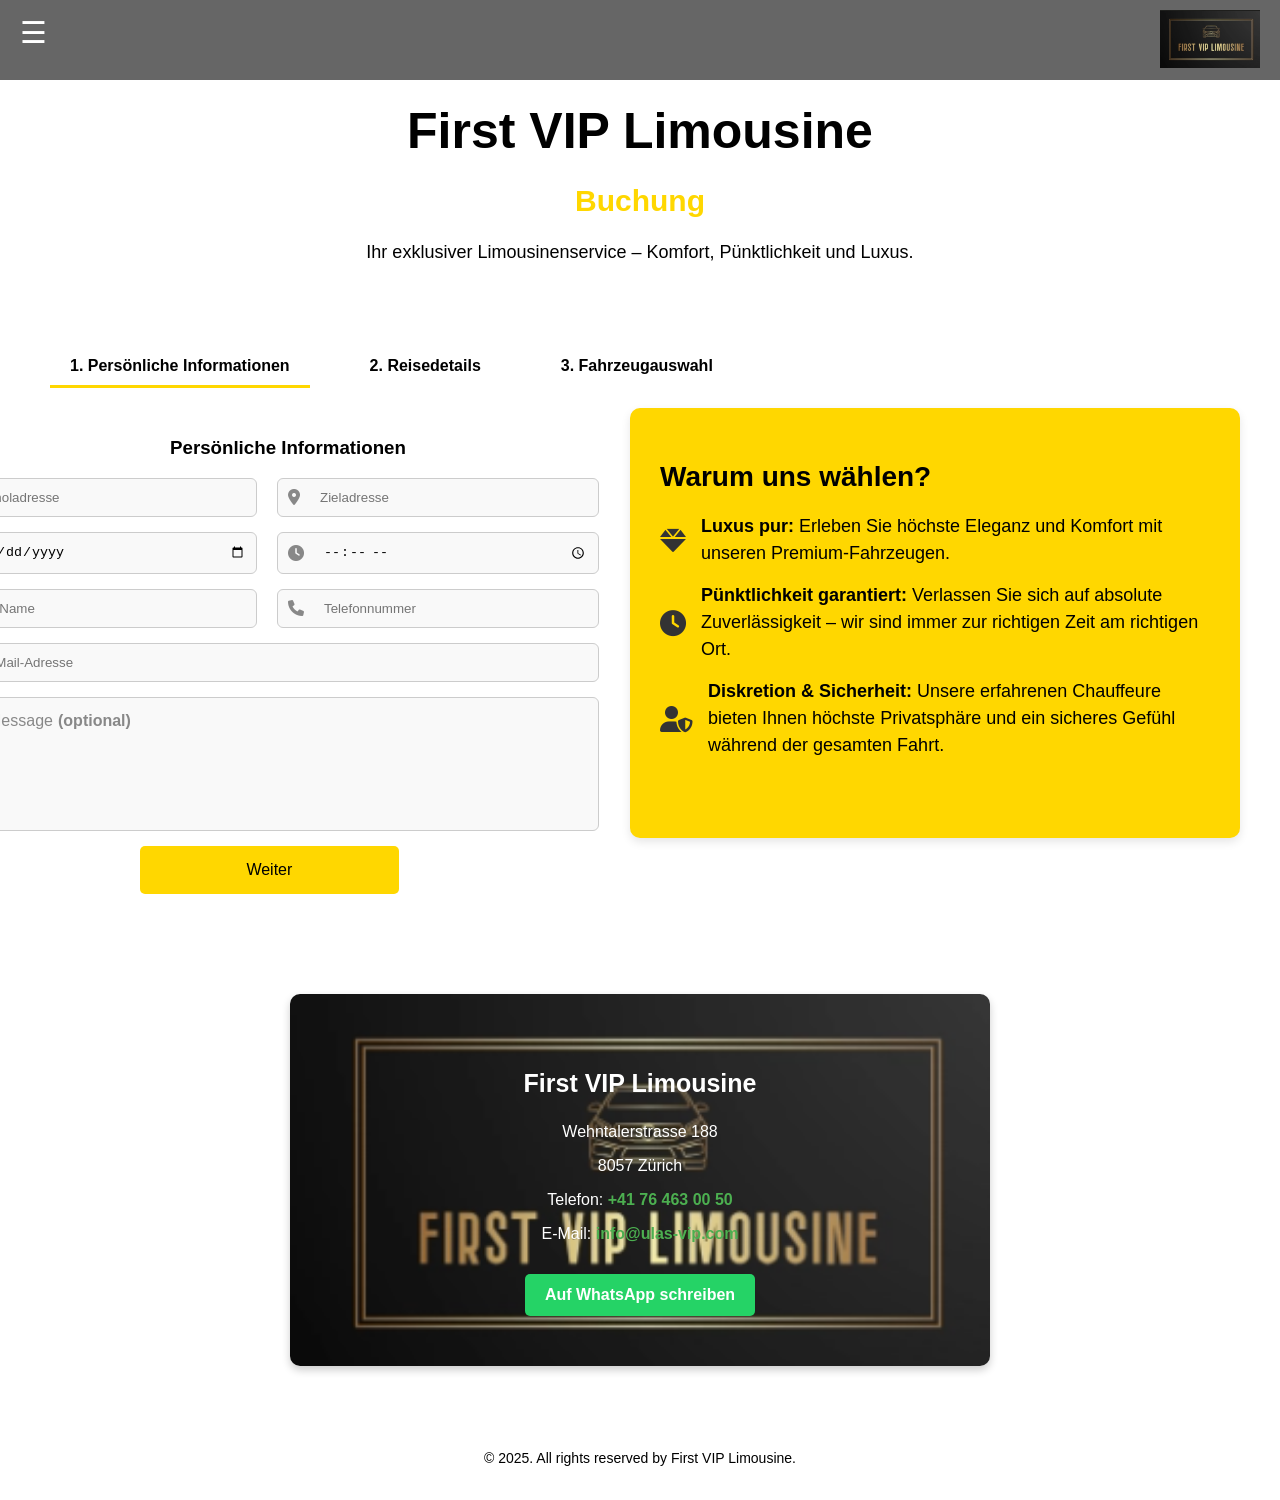
==== commit 89d2d73c: "Update booking.html" ====
--- a/booking.html
+++ b/booking.html
@@ -137,9 +137,7 @@
         <i class="fa-solid fa-comment"></i>
         <textarea
           id="message"
-          placeholder=" "
-          data-placeholder-main="Message"
-          data-placeholder-optional="(optional)"
+          placeholder="Message (optional)"
           data-key="messagePlaceholder"
         ></textarea>
       </div>
--- a/style.css
+++ b/style.css
@@ -1958,18 +1958,22 @@
 #step1 .input-row.full-width-row {
     justify-content: center;
 }
+
 #step1 .input-row.full-width-row .input-group {
     width: 100%;
-    max-width: 760px;
-}
+    max-width: 780px;
+}
+
 /* E-Mail normal */
 #step1 .input-row.full-width-row input[type="email"] {
     width: 100%;
 }
-/* Nachricht als richtiges großes Feld */
+
+/* Nachrichtenfeld */
 #step1 .message-group {
     align-items: flex-start;
     padding-top: 12px;
+    position: relative;
 }
 
 #step1 .message-group i {
@@ -1978,15 +1982,76 @@
 
 #message {
     width: 100%;
-    min-height: 90px;
+    min-height: 110px;
     border: none;
     outline: none;
     background: transparent;
     resize: none;
     font: inherit;
+    font-size: 16px;
+    font-weight: normal;
     line-height: 1.4;
+    text-align: left;
     padding: 0;
     margin: 0;
+    position: relative;
+    z-index: 2;
+}
+
+/* echten Browser-Placeholder unsichtbar machen */
+#message::placeholder {
+    color: transparent;
+}
+
+/* eigener Placeholder */
+#step1 .message-group::after {
+    content: "Message";
+    position: absolute;
+    top: 14px;
+    left: 52px;
+    color: #888;
+    font-size: 16px;
+    font-weight: normal;
+    pointer-events: none;
+    z-index: 1;
+}
+
+/* nur (optional) fett */
+#step1 .message-group::before {
+    content: "(optional)";
+    position: absolute;
+    top: 14px;
+    left: 122px;
+    color: #888;
+    font-size: 16px;
+    font-weight: bold;
+    pointer-events: none;
+    z-index: 1;
+}
+
+/* sobald man tippt oder ins Feld klickt, verschwindet der Text */
+#message:focus + * {
+    display: none;
+}
+
+#step1 .message-group:focus-within::before,
+#step1 .message-group:focus-within::after {
+    display: none;
+}
+
+#message:not(:placeholder-shown) ~ *,
+#step1 .message-group textarea:not(:placeholder-shown) ~ * {
+    display: none;
+}
+
+#step1 .message-group textarea:not(:placeholder-shown) + * {
+    display: none;
+}
+
+/* sicher ausblenden, wenn Inhalt da ist */
+#step1 .message-group.has-text::before,
+#step1 .message-group.has-text::after {
+    display: none;
 }
 
 /* Mobile */
@@ -1998,25 +2063,18 @@
 
     #message {
         min-height: 90px;
-    }
-}
-
-/* Message Placeholder korrekt anzeigen */
-#message::placeholder {
-    font-weight: normal;
-    color: #888;
-}
-
-/* Textarea richtig ausrichten */
-#step1 .message-group textarea {
-    display: block;
-    width: 100%;
-    height: 100%;
-    text-align: left;
-    vertical-align: top;
-    padding-top: 2px;
-}
-
-#step1 .message-group {
-    align-items: flex-start;
-}
+        font-size: 14px;
+    }
+
+    #step1 .message-group::after {
+        top: 14px;
+        left: 52px;
+        font-size: 14px;
+    }
+
+    #step1 .message-group::before {
+        top: 14px;
+        left: 108px;
+        font-size: 14px;
+    }
+}
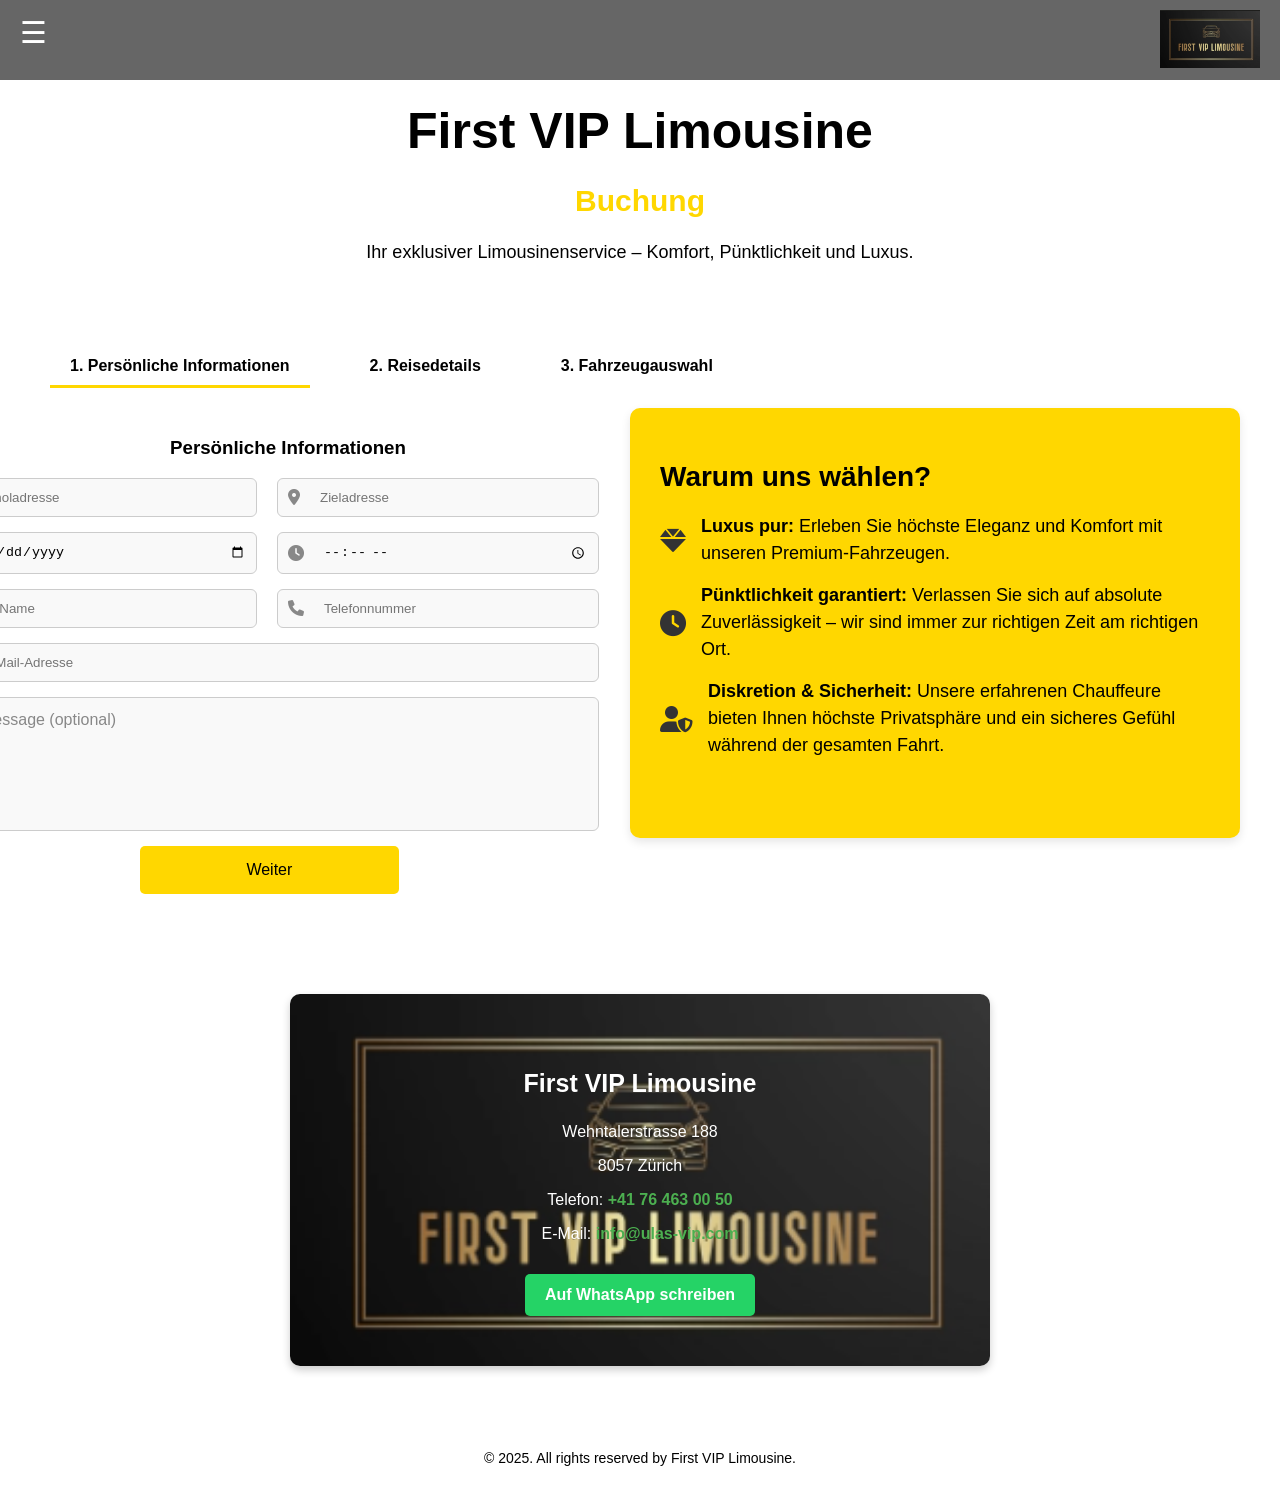
==== commit fa60ec16: "Update booking.html" ====
--- a/booking.html
+++ b/booking.html
@@ -136,10 +136,11 @@
       <div class="input-group message-group">
         <i class="fa-solid fa-comment"></i>
         <textarea
-          id="message"
-          placeholder="Message (optional)"
-          data-key="messagePlaceholder"
-        ></textarea>
+        id="message"
+        placeholder="Message (optional)"
+        data-key="messagePlaceholder"
+        autocomplete="off"
+    ></textarea>
       </div>
     </div>
           <button class="next-btn" onclick="nextStep(1)" data-key="next">Weiter</button>
--- a/style.css
+++ b/style.css
@@ -1973,7 +1973,6 @@
 #step1 .message-group {
     align-items: flex-start;
     padding-top: 12px;
-    position: relative;
 }
 
 #step1 .message-group i {
@@ -1987,71 +1986,22 @@
     outline: none;
     background: transparent;
     resize: none;
-    font: inherit;
+    font-family: Arial, sans-serif;
     font-size: 16px;
     font-weight: normal;
-    line-height: 1.4;
+    color: #666;
+    line-height: 1.2;
     text-align: left;
     padding: 0;
     margin: 0;
-    position: relative;
-    z-index: 2;
-}
-
-/* echten Browser-Placeholder unsichtbar machen */
+}
+
 #message::placeholder {
-    color: transparent;
-}
-
-/* eigener Placeholder */
-#step1 .message-group::after {
-    content: "Message";
-    position: absolute;
-    top: 14px;
-    left: 52px;
     color: #888;
+    font-family: Arial, sans-serif;
     font-size: 16px;
     font-weight: normal;
-    pointer-events: none;
-    z-index: 1;
-}
-
-/* nur (optional) fett */
-#step1 .message-group::before {
-    content: "(optional)";
-    position: absolute;
-    top: 14px;
-    left: 122px;
-    color: #888;
-    font-size: 16px;
-    font-weight: bold;
-    pointer-events: none;
-    z-index: 1;
-}
-
-/* sobald man tippt oder ins Feld klickt, verschwindet der Text */
-#message:focus + * {
-    display: none;
-}
-
-#step1 .message-group:focus-within::before,
-#step1 .message-group:focus-within::after {
-    display: none;
-}
-
-#message:not(:placeholder-shown) ~ *,
-#step1 .message-group textarea:not(:placeholder-shown) ~ * {
-    display: none;
-}
-
-#step1 .message-group textarea:not(:placeholder-shown) + * {
-    display: none;
-}
-
-/* sicher ausblenden, wenn Inhalt da ist */
-#step1 .message-group.has-text::before,
-#step1 .message-group.has-text::after {
-    display: none;
+    opacity: 1;
 }
 
 /* Mobile */
@@ -2064,17 +2014,12 @@
     #message {
         min-height: 90px;
         font-size: 14px;
-    }
-
-    #step1 .message-group::after {
-        top: 14px;
-        left: 52px;
+        font-weight: normal;
+        color: #666;
+    }
+
+    #message::placeholder {
         font-size: 14px;
-    }
-
-    #step1 .message-group::before {
-        top: 14px;
-        left: 108px;
-        font-size: 14px;
-    }
-}
+        font-weight: normal;
+    }
+}
